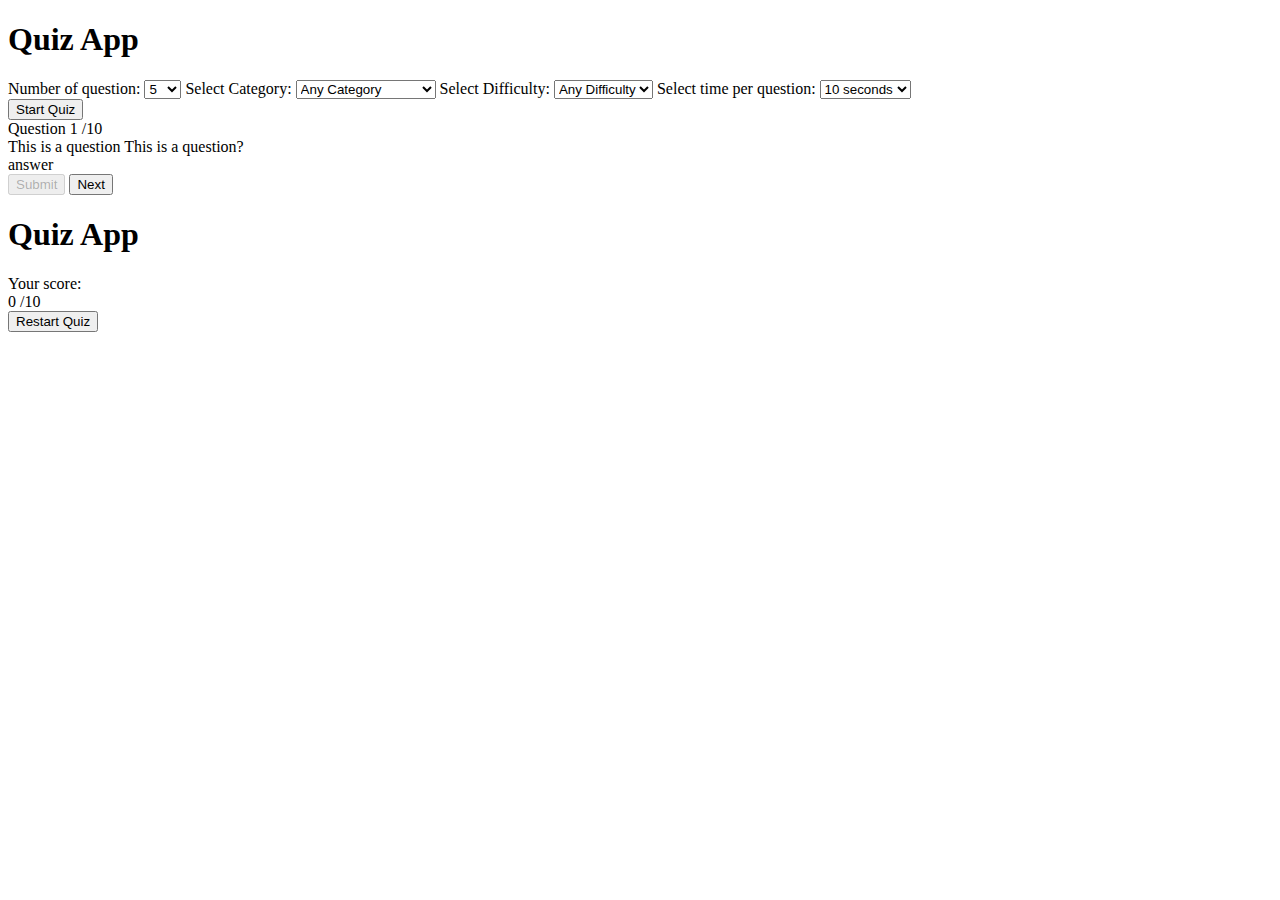
==== Dynamic_Quiz_Generator/index.html @ 837436b9 "Create index.html" ====
<!DOCTYPE html>
<html lang="en">
<head>
    <meta charset="UTF-8">
    <meta name="viewport" content="width=device-width, initial-scale=1.0">
    <title>Quiz</title>

    <link rel="stylesheet" href="style.css">
</head>
<body>
    <div class="container">
        <div class="start-screen">
            <h1 class="heading">Quiz App</h1>
            <div class="form">
                <label for="num">Number of question: </label>
                <select id="num">
                    <option value="5">5</option>
                    <option value="10">10</option>
                    <option value="15">15</option>
                    <option value="20">20</option>
                    <option value="30">30</option>
                    <option value="40">40</option>
                    <option value="50">50</option>
                </select>

                <label for="category">Select Category: </label>
                <select id="category">
                    <option value="">Any Category</option>
                    <option value="9">General Knowledge</option>
                    <option value="10">books</option>
                    <option value="11">films</option>
                    <option value="12">music</option>
                    <option value="14">television</option>
                    <option value="15">video games</option>
                    <option value="16">board games</option>
                    <option value="17">science and nature</option>
                    <option value="18">computers</option>
                    <option value="19">mathematics</option>
                    <option value="20">mythology</option>
                    <option value="21">sports</option>
                    <option value="22">geography</option>
                    <option value="23">history</option>
                    <option value="24">politics</option>
                    <option value="25">art</option>
                    <option value="28">vehicles</option>
                </select>

                <label for="difficulty">Select Difficulty: </label>
                <select id="difficulty">
                    <option value="">Any Difficulty</option>
                    <option value="easy">easy</option>
                    <option value="medium">medium</option>
                    <option value="hard">hard</option>
                </select>

                <label for="time">Select time per question:</label>
                <select id="time">
                  <option value="10">10 seconds</option>
                  <option value="15">15 seconds</option>
                  <option value="20">20 seconds</option>
                  <option value="25">25 seconds</option>
                  <option value="30">30 seconds</option>
                  <option value="60">60 seconds</option>
                </select>
            </div>
            <button class="btn start">Start Quiz</button>
        </div>
        <div class="quiz hide">
            <div class="timer">
              <div class="progress">
                <div class="progress-bar"></div>
                <span class="progress-text"></span>
              </div>
            </div>

            <div class="question-wrapper">
                <div class="number">
                  Question <span class="current">1</span>
                  <span class="total">/10</span>
                </div>
                <div class="question">This is a question This is a question?</div>
            </div>

            <div class="answers-wrapper">
                <div class="answer selected">
                    <span class="text">answer</span>
                    <span class="checkbox">
                        <i class="fas fa-check"></i>
                    </span>
                </div>
            </div>

            <button class="btn submit" disabled>Submit</button>
            <button class="btn next">Next</button>
        </div>
        
        <div class="end-screen hide">
            <h1 class="heading">Quiz App</h1>
            <div class="score">
              <span class="score-text">Your score:</span>
              <div>
                <span class="final-score">0</span>
                <span class="total-score">/10</span>
              </div>
            </div>
            <button class="btn restart">Restart Quiz</button>
        </div>
    </div>
    <script src="main.js"></script>
</body>
</html>
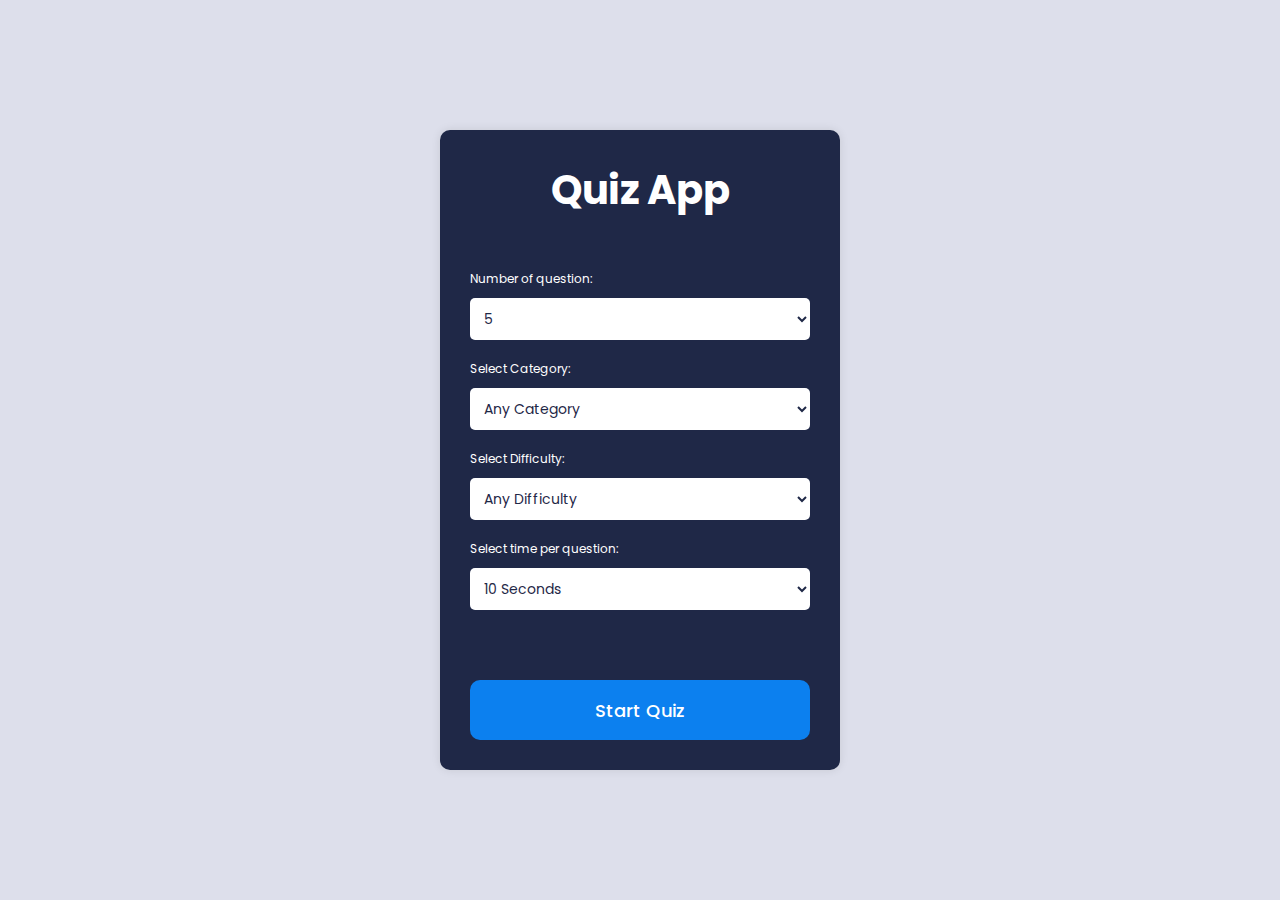
==== commit da042680: "Update index.html" ====
--- a/Dynamic_Quiz_Generator/index.html
+++ b/Dynamic_Quiz_Generator/index.html
@@ -106,6 +106,6 @@
             <button class="btn restart">Restart Quiz</button>
         </div>
     </div>
-    <script src="main.js"></script>
+    <script src="script.js"></script>
 </body>
 </html>
--- a/Dynamic_Quiz_Generator/style.css
+++ b/Dynamic_Quiz_Generator/style.css
@@ -0,0 +1,201 @@
+@import url(https://fonts.googleapis.com/css?family=Poppins:100,100italic,200,200italic,300,300italic,regular,italic,500,500italic,600,600italic,700,700italic,800,800italic,900,900italic);
+
+* {
+  margin: 0;
+  padding: 0;
+  box-sizing: border-box;
+  font-family: "Poppins", sans-serif;
+}
+body {
+  min-height: 100vh;
+  display: flex;
+  align-items: center;
+  justify-content: center;
+  background: #dddfeb;
+}
+.container {
+  position: relative;
+  width: 100%;
+  max-width: 400px;
+  background: #1f2847;
+  padding: 30px;
+  overflow: hidden;
+  border-radius: 10px;
+  box-shadow: 0 0 10px rgba(0, 0, 0, 0.1);
+}
+
+.heading {
+  text-align: center;
+  font-size: 40px;
+  color: #fff;
+  margin-bottom: 50px;
+}
+label {
+  display: block;
+  font-size: 12px;
+  margin-bottom: 10px;
+  color: #fff;
+}
+select {
+  width: 100%;
+  padding: 10px;
+  border: none;
+  text-transform: capitalize;
+  border-radius: 5px;
+  margin-bottom: 20px;
+  background: #fff;
+  color: #1f2847;
+  font-size: 14px;
+}
+.start-screen .btn {
+  margin-top: 50px;
+}
+.hide {
+  display: none;
+}
+.timer {
+  width: 100%;
+  height: 100px;
+  display: flex;
+  align-items: center;
+  justify-content: center;
+  flex-direction: column;
+  margin-bottom: 30px;
+}
+.timer .progress {
+  position: relative;
+  width: 100%;
+  height: 40px;
+  background: transparent;
+  border-radius: 30px;
+  overflow: hidden;
+  margin-bottom: 10px;
+  border: 3px solid #3f4868;
+}
+.timer .progress .progress-bar {
+  width: 100%;
+  height: 100%;
+  border-radius: 30px;
+  overflow: hidden;
+  background: linear-gradient(to right, #ea517c, #b478f1);
+  transition: 1s linear;
+}
+.timer .progress .progress-text {
+  position: absolute;
+  top: 50%;
+  left: 50%;
+  transform: translate(-50%, -50%);
+  color: #fff;
+  font-size: 16px;
+  font-weight: 500;
+}
+
+.question-wrapper .number {
+  color: #a2aace;
+  font-size: 25px;
+  font-weight: 500;
+  margin-bottom: 20px;
+}
+.question-wrapper .number .total {
+  color: #576081;
+  font-size: 18px;
+}
+.question-wrapper .question {
+  color: #fff;
+  font-size: 20px;
+  font-weight: 500;
+  margin-bottom: 20px;
+}
+
+.answer-wrapper .answer {
+  width: 100%;
+  height: 60px;
+  padding: 20px;
+  border-radius: 10px;
+  color: #fff;
+  border: 3px solid #3f4868;
+  display: flex;
+  align-items: center;
+  justify-content: space-between;
+  margin-bottom: 20px;
+  cursor: pointer;
+  transition: 0.3s linear;
+}
+.answer .checkbox {
+  width: 20px;
+  height: 20px;
+  border-radius: 50%;
+  border: 3px solid #3f4868;
+  display: flex;
+  align-items: center;
+  justify-content: center;
+  transition: all 0.3s;
+}
+.answer .checkbox i {
+  color: #fff;
+  font-size: 10px;
+  opacity: 0;
+  transition: all 0.3s;
+}
+.answer:hover:not(.checked) .checkbox,
+.answer.selected .checkbox {
+  background-color: #0c80ef;
+  border-color: #0c80ef;
+}
+.answer.selected .checkbox i {
+  opacity: 1;
+}
+.answer.correct {
+    border-color: #0cef2a;
+}
+.answer.wrong {
+  border-color: #fc3939;
+}
+.question-wrapper,
+.answer-wrapper {
+  margin-bottom: 50px;
+}
+.btn {
+  width: 100%;
+  height: 60px;
+  background: #0c80ef;
+  border: none;
+  border-radius: 10px;
+  color: #fff;
+  font-size: 18px;
+  font-weight: 500;
+  cursor: pointer;
+  transition: 0.3s linear;
+}
+.btn:hover {
+  background: #0a6bc5;
+}
+.btn:disabled {
+  background: #576081;
+  cursor: not-allowed;
+}
+.btn.next {
+  display: none;
+}
+
+.end-screen .score {
+  color: #fff;
+  font-size: 25px;
+  font-weight: 500;
+  margin-bottom: 80px;
+  text-align: center;
+}
+.score .score-text {
+  color: #a2aace;
+  font-size: 16px;
+  font-weight: 500;
+  margin-bottom: 120px;
+}
+
+@media (max-width: 468px) {
+  .container {
+    min-height: 100vh;
+    max-width: 100%;
+    border-radius: 0;
+  }
+}
